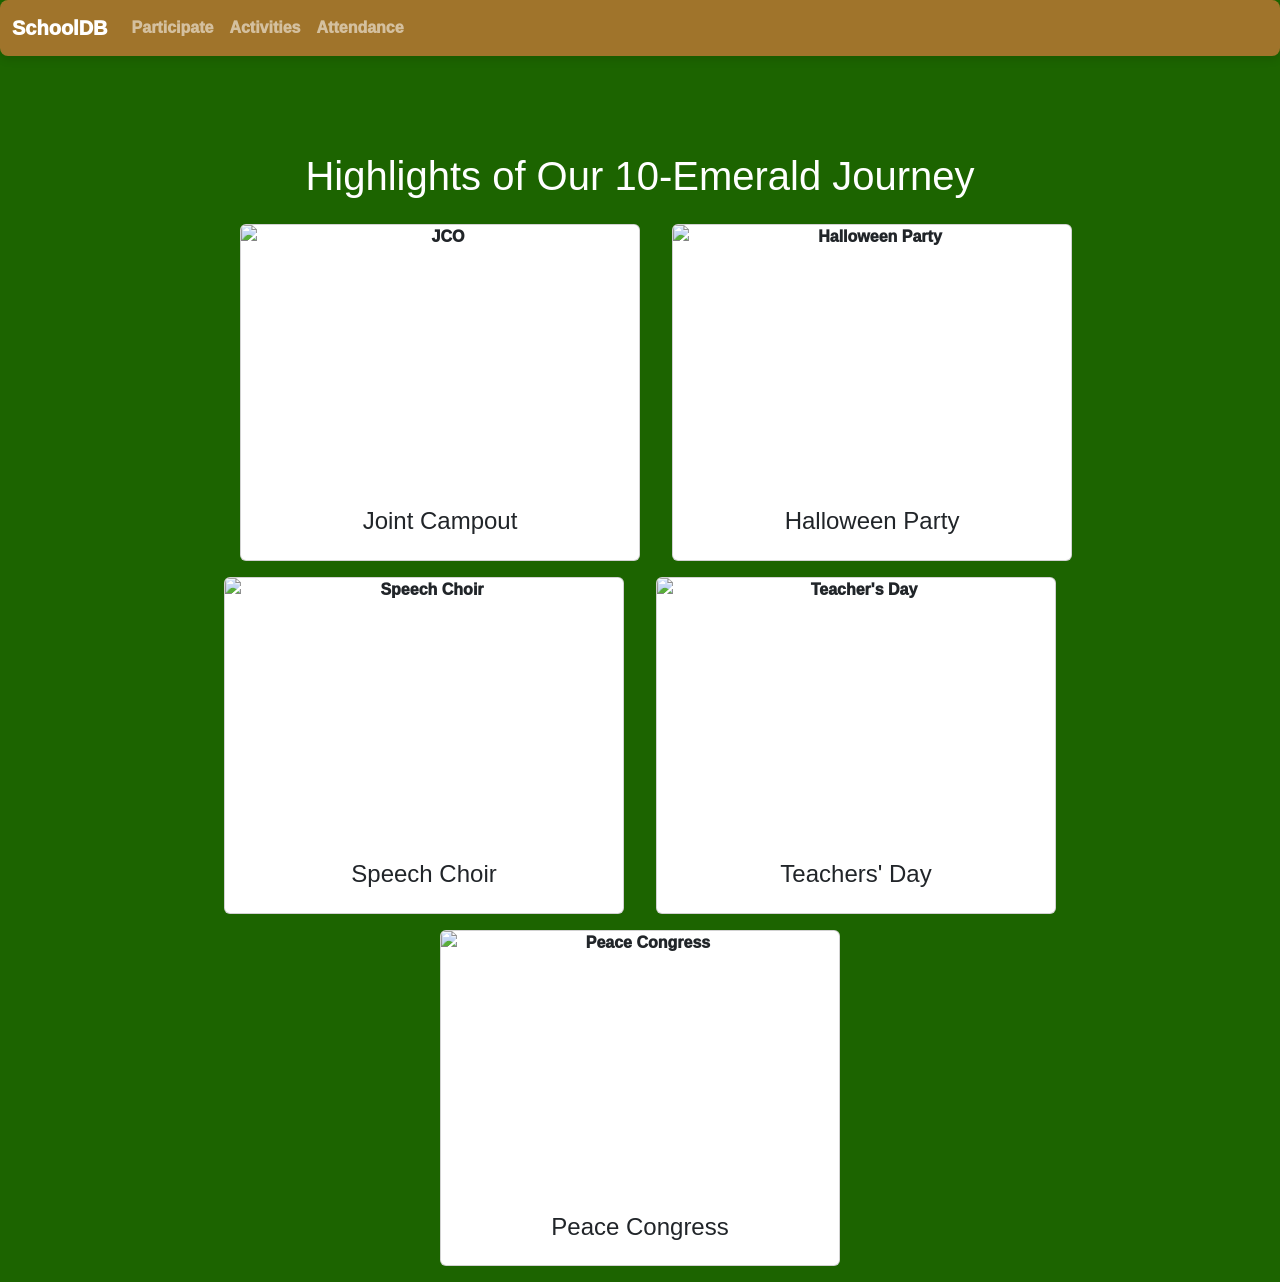
==== act.html @ 69338574 "Update act.html" ====
<!DOCTYPE html>
<html lang="en">
<head>
    <meta charset="UTF-8">
    <meta name="viewport" content="width=device-width, initial-scale=1.0">
    <title>10-Emerald Events</title>
	<link href="https://cdn.jsdelivr.net/npm/bootstrap@5.3.0-alpha1/dist/css/bootstrap.min.css" rel="stylesheet">
    <link rel="stylesheet" href="https://pyscript.net/releases/2024.3.1/core.css" />
    <link rel="stylesheet" href="https://cdnjs.cloudflare.com/ajax/libs/font-awesome/6.4.0/css/all.min.css">
    <script type="module" src="https://pyscript.net/releases/2024.3.1/core.js"></script>
    <link rel="stylesheet" type="text/css" href="style.css">
    <style>
        .boxini {
	background-color: rgb(221, 221, 221);
	padding: 0px;
	border: 1px solid #ce93d8 rgba(0, 0, 0, 0.1);
	border-radius: 8px;
	box-shadow: 0 4px 8px rgba(0, 0, 0, 0.1);
	margin-left: 175px;
	margin-right: 175px;
}
    </style>
</head>
<body>
    
<div class="nav">
    <nav class="navbar navbar-expand-lg navbar-dark">
        <div class="container">
            <a class="navbar-brand" href="index.html">SchoolDB</a>
            <button class="navbar-toggler" type="button" data-bs-toggle="collapse" data-bs-target="#navbarNav">
                <span class="navbar-toggler-icon"></span>
            </button>
            <div class="collapse navbar-collapse" id="navbarNav">
                <ul class="navbar-nav ms-auto">
                    <li class="nav-item">
                        <a class="nav-link" aria-current="page" href="index.html">Participate</a>
                    </li>
                    <li class="nav-item">
                        <a class="nav-link" href="act.html">Activities</a>
                    </li>
                    <li class="nav-item">
                        <a class="nav-link" href="att.html">Attendance</a>
                    </li>
                </ul>
            </div>
        </div>
    </nav>
    </div>
    <br><br><br><br>

    <h1 style="text-align: center;color:white;font-family:'Lucida Sans', 'Lucida Sans Regular', 'Lucida Grande', 'Lucida Sans Unicode', Geneva, Verdana, sans-serif;">Highlights of Our 10-Emerald Journey</h1>

    <div class="container mt-4">
        <div class="row text-center justify-content-center">
            <div class="col-auto mx-1 mb-3">

    </div>

    <div class="col-auto mx-1 mb-3">
        <div class="card" style=" width:400px">
            <img class="card-img-top" src="jco.HEIC" alt="JCO" style="width:100%; height: 266px;">
            <div class="card-body">
                <h4>Joint Campout</h4>
            </div>
        </div>
    </div>

    <div class="col-auto mx-1 mb-3">
        <div class="card" style=" width:400px">
            <img class="card-img-top" src="halloween.HEIC" alt="Halloween Party" style="width:100%; height: 266px;">
            <div class="card-body">
                <h4>Halloween Party</h4>
            </div>
        </div>
    </div>

    <div class="col-auto mx-1 mb-3">
        <div class="card" style=" width:400px">
            <img class="card-img-top" src="speechchoir.HEIC" alt="Speech Choir" style="width:100%; height: 266px;">
            <div class="card-body">
                <h4>Speech Choir</h4>
            </div>
        </div>
    </div>

    <div class="col-auto mx-1 mb-3">
        <div class="card" style=" width:400px">
            <img class="card-img-top" src="teachersday.HEIC" alt="Teacher's Day" style="width:100%; height:266px;">
            <div class="card-body">
                <h4>Teachers' Day</h4>
            </div>
        </div>
    </div>

    <div class="col-auto mx-1 mb-3">
        <div class="card" style=" width:400px">
            <img class="card-img-top" src="peacecongress.HEIC" alt="Peace Congress" style="width:100%; height:266px;">
            <div class="card-body">
                <h4>Peace Congress</h4>
            </div>
        </div>
    </div>
        <br>
    </div>

 <script src="https://cdn.jsdelivr.net/npm/bootstrap@5.3.0-alpha1/dist/js/bootstrap.bundle.min.js"></script>
		
</body>
</html>
---- style.css ----
body{
    background-color: rgb(28, 100, 0);
    align-items: center;
    background-image: url(bg.png);
    background-position: fixed;
    font: 1000 16px/1.5 exo, ubuntu, "segoe ui", helvetica, arial, sans-serif;
    background: linear-gradient(
            270deg,
            darkgreen,
            darkred,
            darkblue,
            
        );
    background-size: 1400% 1400%;

        /* Animation */
    animation: rainbow 5s ease infinite;
}

*{
  margin: 0;
  padding: 0;
}
section{
  position: relative;
  width: 100%;
  height: 100vh;
      background: linear-gradient(
            270deg,
             darkgreen,
            darkred,
            darkblue,
        );
    background-size: 1400% 1400%;

        /* Animation */
    animation: rainbow 5s ease infinite;
  overflow: hidden;
}
section .air{
  position: absolute;
  bottom: 0;
  left: 0;
  width: 100%;
  height: 100px;
  background: url(https://1.bp.blogspot.com/-xQUc-TovqDk/XdxogmMqIRI/AAAAAAAACvI/AizpnE509UMGBcTiLJ58BC6iViPYGYQfQCLcBGAsYHQ/s1600/wave.png);
  background-size: 1000px 100px
}
section .air.air1{
  animation: wave 30s linear infinite;
  z-index: 1000;
  opacity: 1;
  animation-delay: 0s;
  bottom: 0;
}
section .air.air2{
  animation: wave2 15s linear infinite;
  z-index: 999;
  opacity: 0.5;
  animation-delay: -5s;
  bottom: 10px;
}
section .air.air3{
  animation: wave 30s linear infinite;
  z-index: 998;
  opacity: 0.2;
  animation-delay: -2s;
  bottom: 15px;
}
section .air.air4{
  animation: wave2 5s linear infinite;
  z-index: 997;
  opacity: 0.7;
  animation-delay: -5s;
  bottom: 20px;
}
@keyframes wave{
  0%{
    background-position-x: 0px; 
  }
  100%{
    background-position-x: 1000px; 
  }
}
@keyframes wave2{
  0%{
    background-position-x: 0px; 
  }
  100%{
    background-position-x: -1000px; 
  }
}

.cube {
  position: absolute;
  top: 80vh;
  left: 45vw;
  width: 10px;
  height: 10px;
  border: solid 1px #003398a1;
  transform-origin: top left;
  transform: scale(0) rotate(0deg) translate(-50%, -50%);
  -webkit-animation: cube 12s ease-in forwards infinite;
          animation: cube 12s ease-in forwards infinite;
}
.cube:nth-child(2n) {
  border-color: #0051f4a0;
}
.cube:nth-child(2) {
  -webkit-animation-delay: 2s;
          animation-delay: 2s;
  left: 25vw;
  top: 40vh;
}
.cube:nth-child(3) {
  -webkit-animation-delay: 4s;
          animation-delay: 4s;
  left: 75vw;
  top: 50vh;
}
.cube:nth-child(4) {
  -webkit-animation-delay: 6s;
          animation-delay: 6s;
  left: 90vw;
  top: 10vh;
}
.cube:nth-child(5) {
  -webkit-animation-delay: 8s;
          animation-delay: 8s;
  left: 10vw;
  top: 85vh;
}
.cube:nth-child(6) {
  -webkit-animation-delay: 10s;
          animation-delay: 10s;
  left: 50vw;
  top: 10vh;
}

@-webkit-keyframes cube {
  from {
    transform: scale(0) rotate(0deg) translate(-50%, -50%);
    opacity: 1;
  }
  to {
    transform: scale(20) rotate(960deg) translate(-50%, -50%);
    opacity: 0;
  }
}

@keyframes cube {
  from {
    transform: scale(0) rotate(0deg) translate(-50%, -50%);
    opacity: 1;
  }
  to {
    transform: scale(20) rotate(960deg) translate(-50%, -50%);
    opacity: 0;
  }
}


@keyframes rainbow {
    0% { background-position: 0% 50%; }
    50% { background-position: 100% 50%; }
    100% { background-position: 0% 50%; }
}

.box{
    background-color: rgba(255, 255, 255, 0.67);
    align-items: center;
    margin-left: 200px;
    margin-right: 200px;
    margin-top: 50px;
    margin-bottom: 50px;
    padding: 0px;
	border: 1px solid #ce93d8 rgba(0, 0, 0, 0.1);
	border-radius: 8px;
	box-shadow: 0 4px 8px rgba(0, 0, 0, 0.1);
    animation: snowfall 5s linear infinite;

}
.nav{
    background-color: rgba(224, 125, 64, 0.674);
    padding: 0px;
	border: 1px solid #ce93d8 rgba(0, 0, 0, 0.1);
	border-radius: 8px;
	box-shadow: 0 4px 8px rgba(0, 0, 0, 0.1);
}
.ss{
    text-align: center;
    margin-bottom: 20px;
}
.boxini{
    background-color: rgb(222, 176, 176);
    align-items: center;
    margin-left: 25px;
    margin-right: 25px;
    margin-top: 20px;
    padding: 0px;
    border: 1px solid #ce93d8 rgba(0, 0, 0, 0.1);
    border-radius: 8px;
    box-shadow: 0 4px 8px rgba(0, 0, 0, 0.1);
    text-align: center;
}
.box2{
    background-color: white;
    align-items: center;
    margin-left: 200px;
    margin-right: 200px;
    margin-top: 20px;
    padding: 0px;
    border: 1px solid #ce93d8 rgba(0, 0, 0, 0.1);
    border-radius: 8px;
    box-shadow: 0 4px 8px rgba(0, 0, 0, 0.1);

}
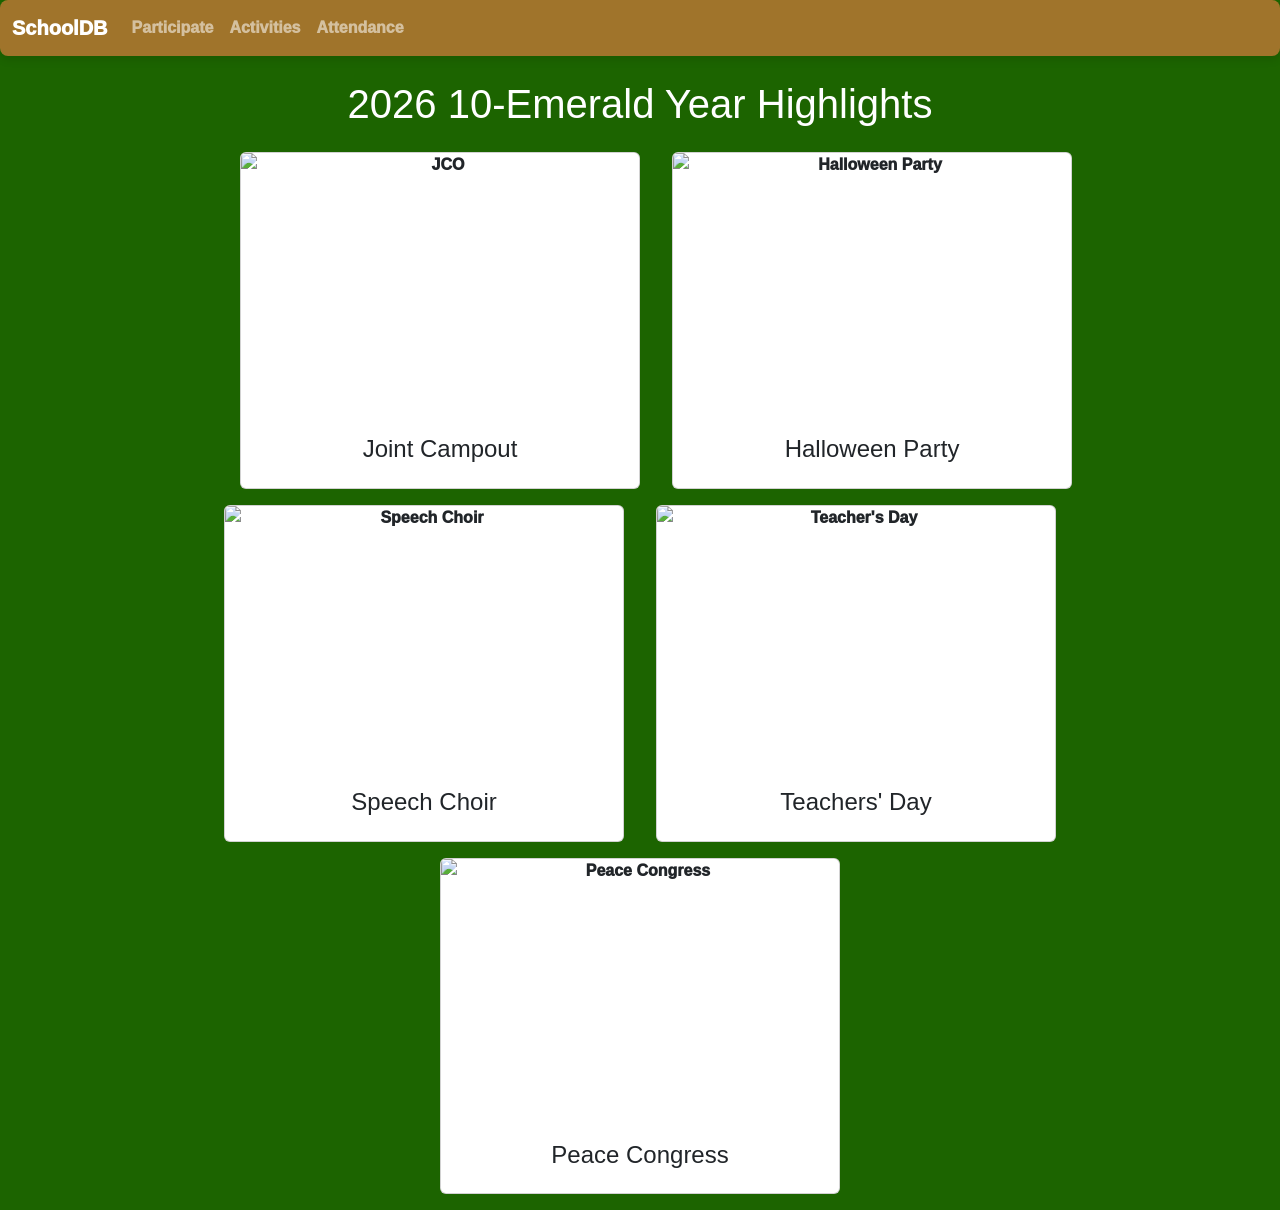
==== commit 192044a1: "Update act.html" ====
--- a/act.html
+++ b/act.html
@@ -21,7 +21,7 @@
 }
     </style>
 </head>
-<body>
+<body class="blue-theme">
     
 <div class="nav">
     <nav class="navbar navbar-expand-lg navbar-dark">
@@ -46,9 +46,9 @@
         </div>
     </nav>
     </div>
-    <br><br><br><br>
+    <br>
 
-    <h1 style="text-align: center;color:white;font-family:'Lucida Sans', 'Lucida Sans Regular', 'Lucida Grande', 'Lucida Sans Unicode', Geneva, Verdana, sans-serif;">Highlights of Our 10-Emerald Journey</h1>
+    <h1 style="text-align: center;color:white;font-family:helvetica, arial, sans-serif;">2026 10-Emerald Year Highlights</h1>
 
     <div class="container mt-4">
         <div class="row text-center justify-content-center">
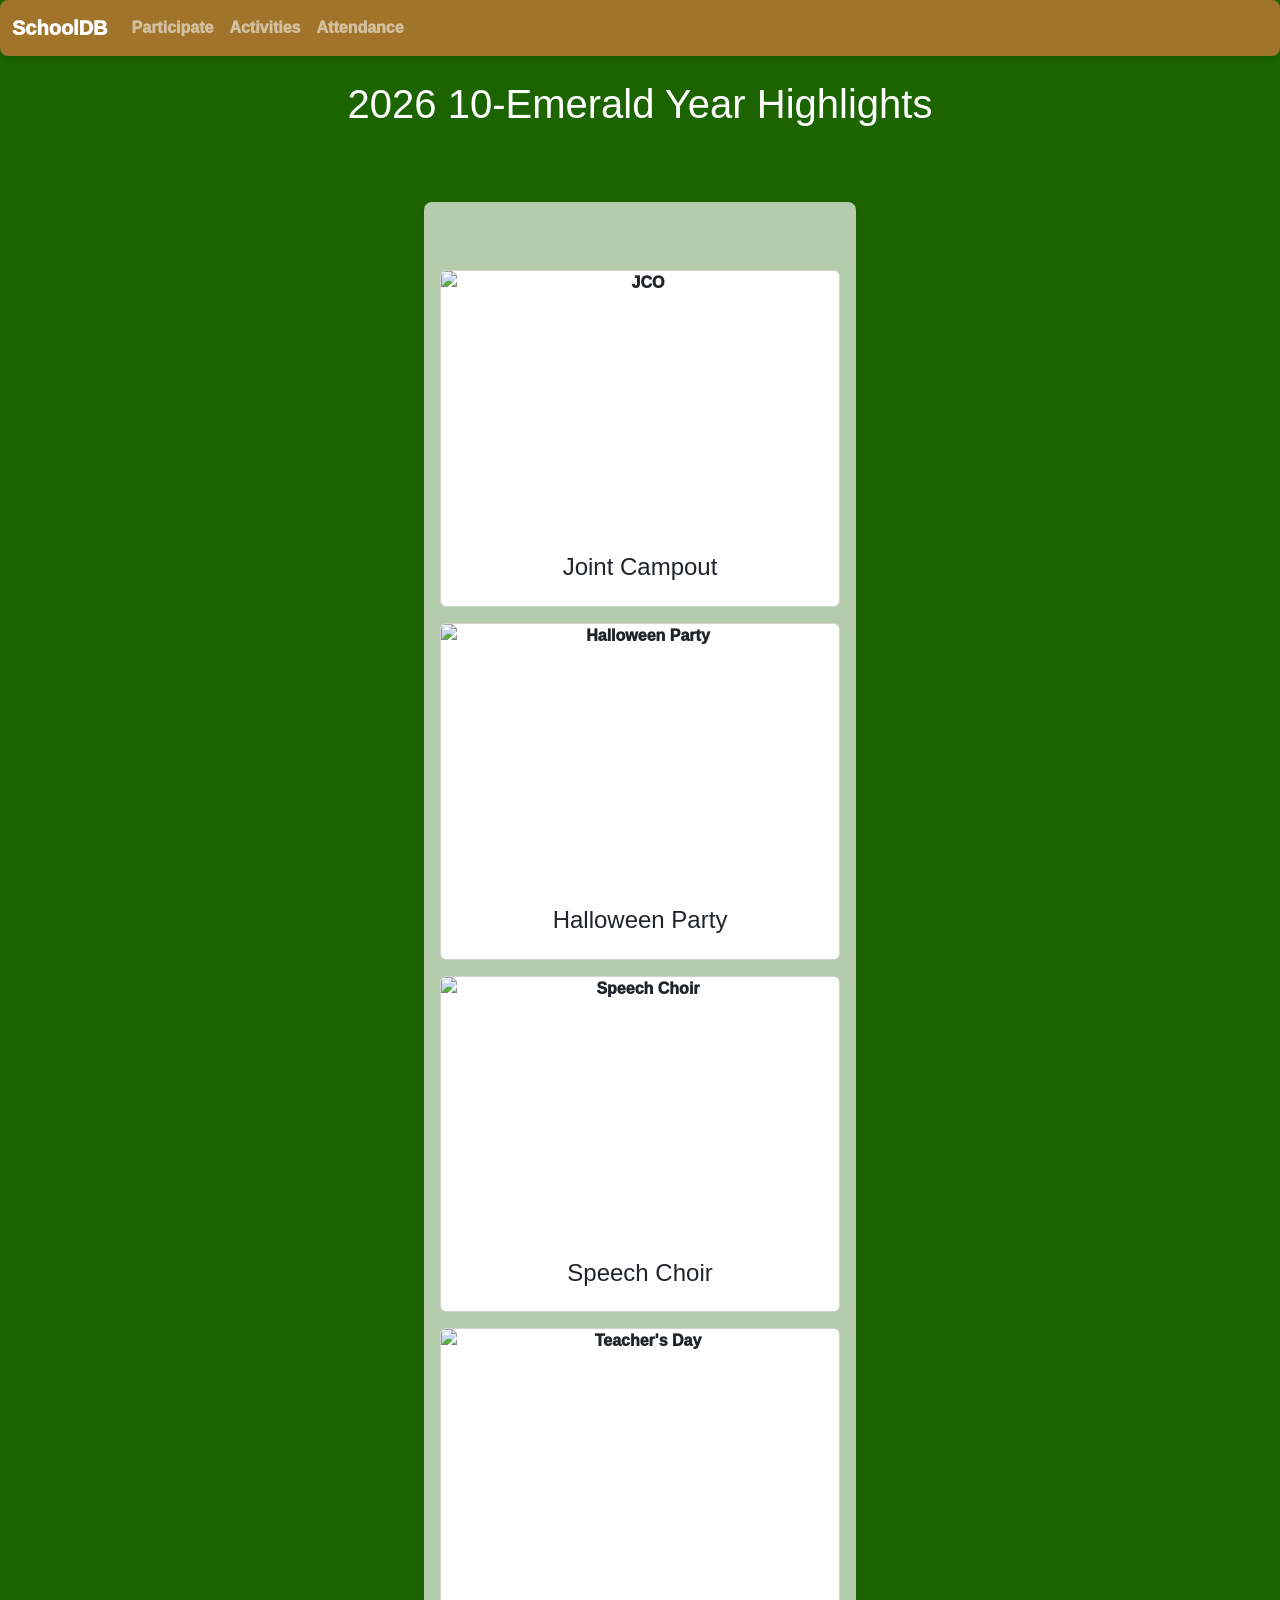
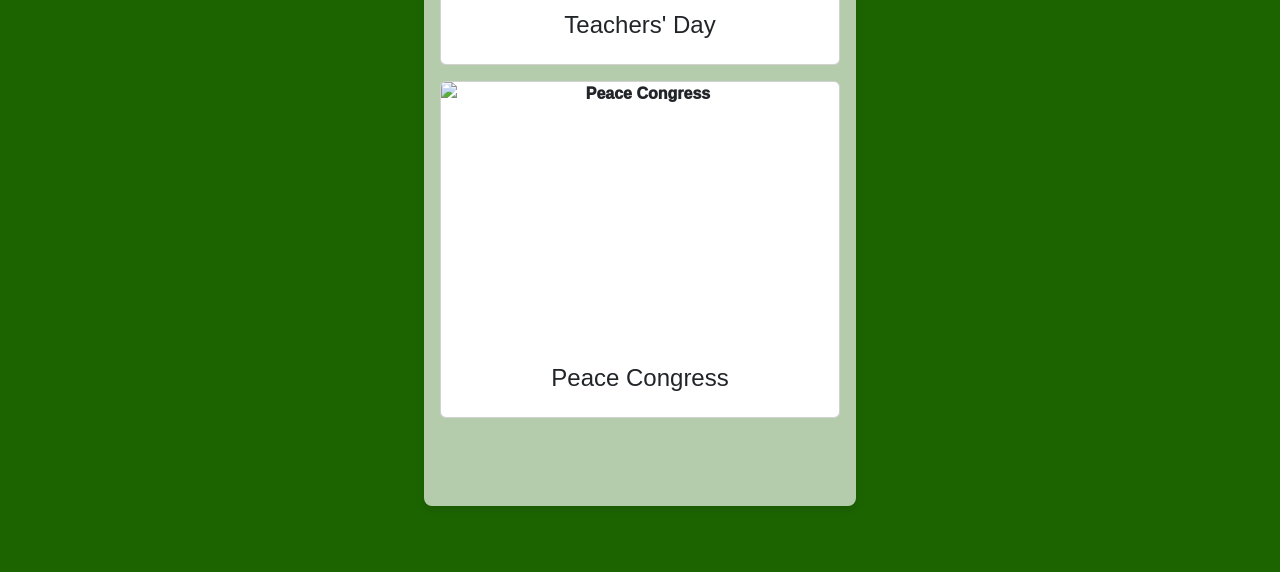
==== commit 70006bdf: "Update act.html" ====
--- a/act.html
+++ b/act.html
@@ -54,6 +54,10 @@
         <div class="row text-center justify-content-center">
             <div class="col-auto mx-1 mb-3">
 
+				<div class="box">
+    <div class="container-fluid py-5">
+    <div class="ss">
+
     </div>
 
     <div class="col-auto mx-1 mb-3">
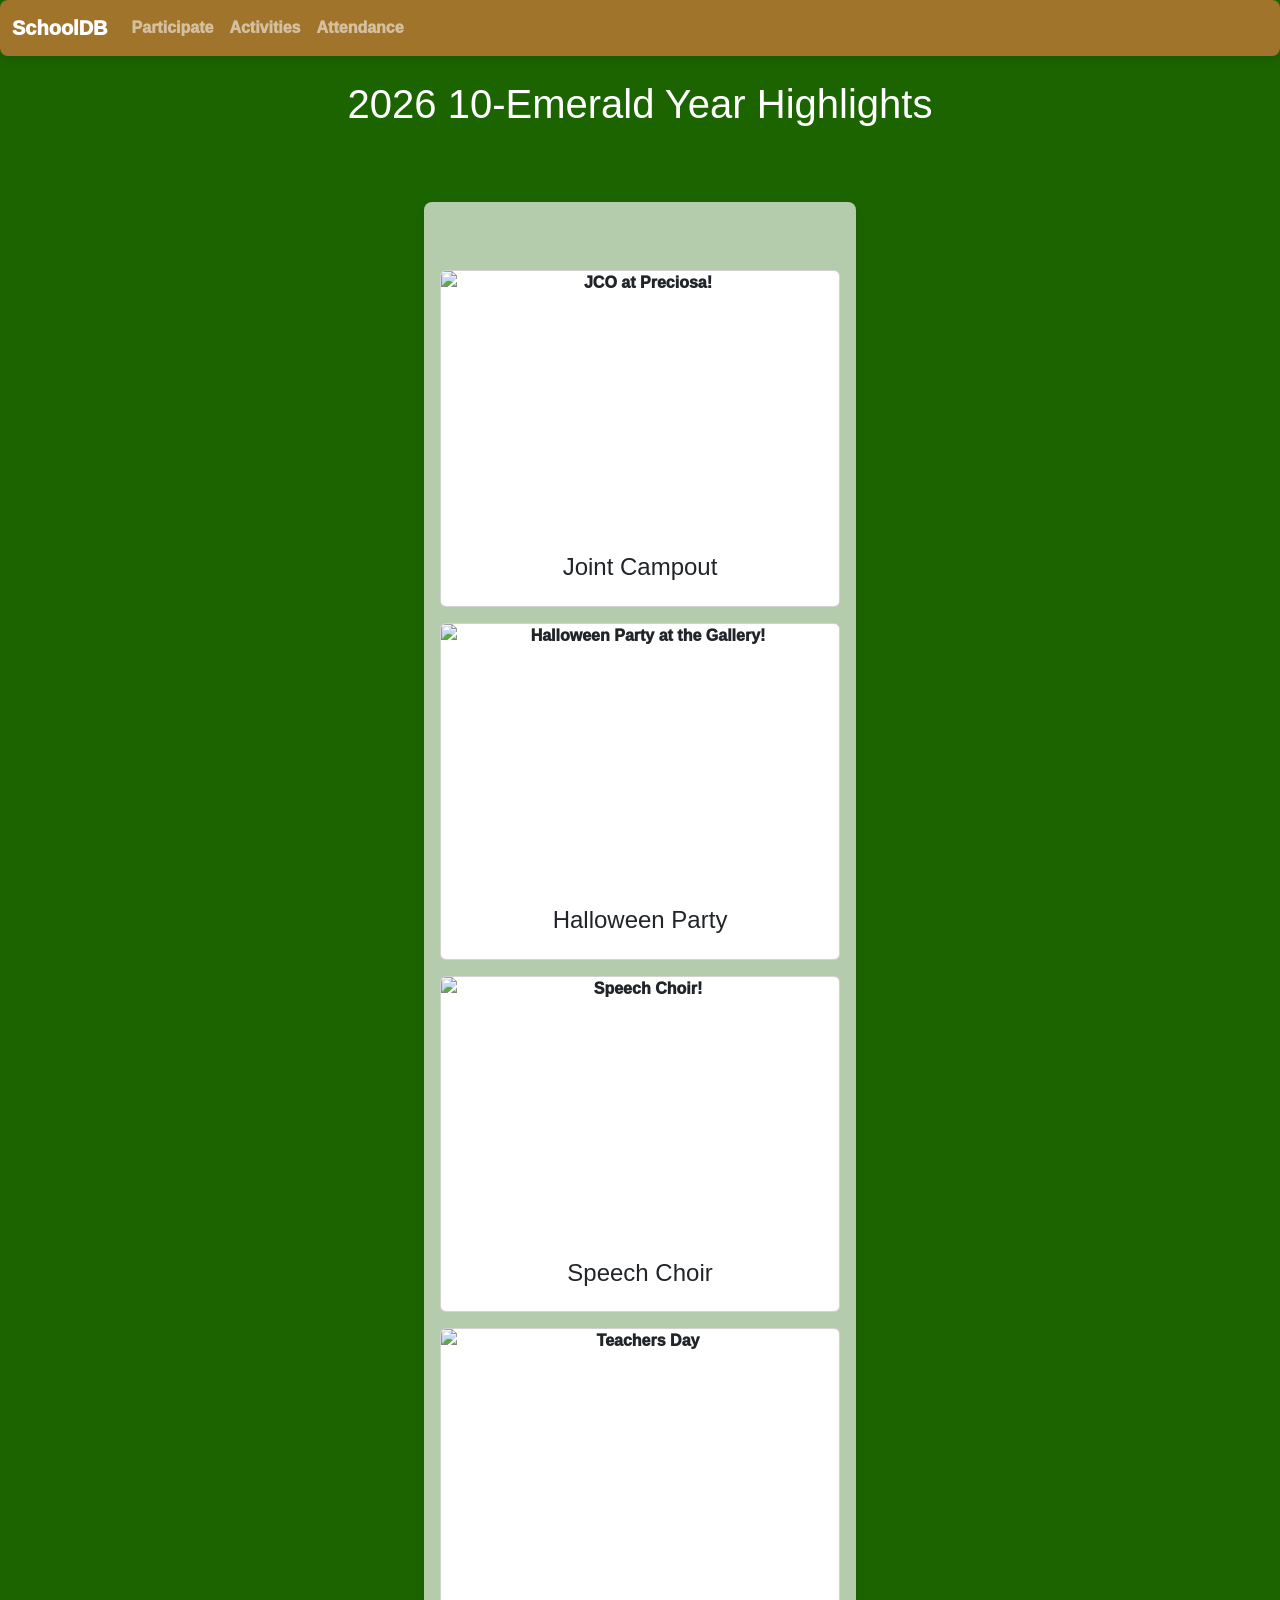
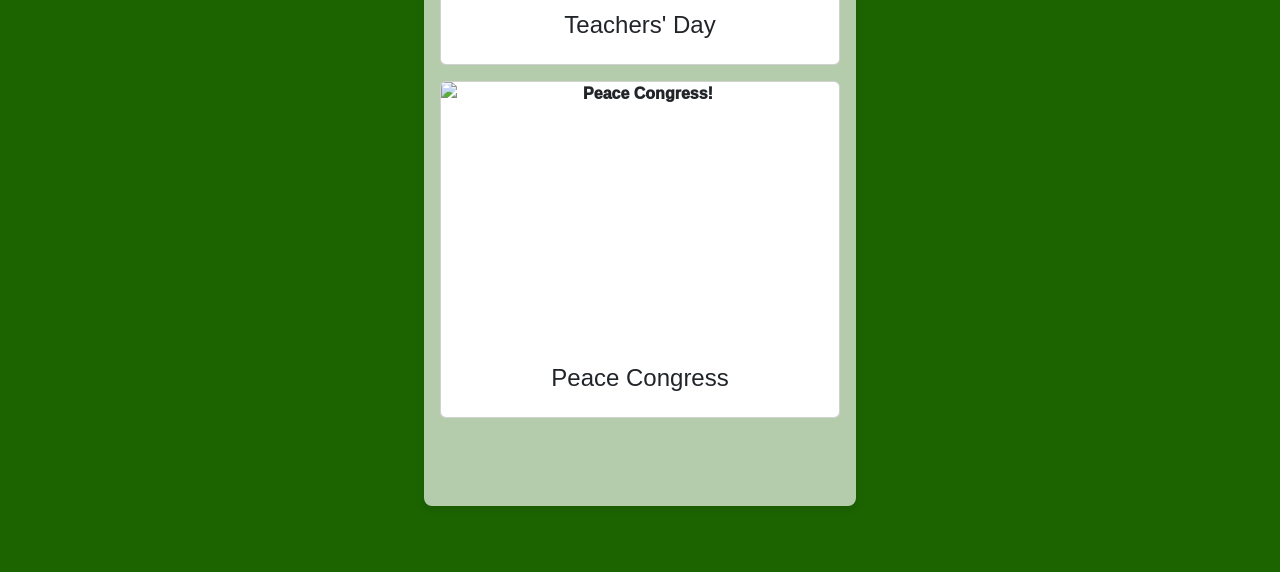
==== commit 834e8361: "Update act.html" ====
--- a/act.html
+++ b/act.html
@@ -62,7 +62,7 @@
 
     <div class="col-auto mx-1 mb-3">
         <div class="card" style=" width:400px">
-            <img class="card-img-top" src="jco.HEIC" alt="JCO" style="width:100%; height: 266px;">
+            <img class="card-img-top" src="JOINT_CAMPOUT.HEIC" alt="JCO at Preciosa!" style="width:100%; height: 266px;">
             <div class="card-body">
                 <h4>Joint Campout</h4>
             </div>
@@ -71,7 +71,7 @@
 
     <div class="col-auto mx-1 mb-3">
         <div class="card" style=" width:400px">
-            <img class="card-img-top" src="halloween.HEIC" alt="Halloween Party" style="width:100%; height: 266px;">
+            <img class="card-img-top" src="HALLOWEEN.HEIC" alt="Halloween Party at the Gallery!" style="width:100%; height: 266px;">
             <div class="card-body">
                 <h4>Halloween Party</h4>
             </div>
@@ -80,7 +80,7 @@
 
     <div class="col-auto mx-1 mb-3">
         <div class="card" style=" width:400px">
-            <img class="card-img-top" src="speechchoir.HEIC" alt="Speech Choir" style="width:100%; height: 266px;">
+            <img class="card-img-top" src="SPEECH_CHOIR.HEIC" alt="Speech Choir!" style="width:100%; height: 266px;">
             <div class="card-body">
                 <h4>Speech Choir</h4>
             </div>
@@ -89,7 +89,7 @@
 
     <div class="col-auto mx-1 mb-3">
         <div class="card" style=" width:400px">
-            <img class="card-img-top" src="teachersday.HEIC" alt="Teacher's Day" style="width:100%; height:266px;">
+            <img class="card-img-top" src="TEACHERS_DAY.HEIC" alt="Teachers Day" style="width:100%; height:266px;">
             <div class="card-body">
                 <h4>Teachers' Day</h4>
             </div>
@@ -98,7 +98,7 @@
 
     <div class="col-auto mx-1 mb-3">
         <div class="card" style=" width:400px">
-            <img class="card-img-top" src="peacecongress.HEIC" alt="Peace Congress" style="width:100%; height:266px;">
+            <img class="card-img-top" src="PEACE_CONGRESS.HEIC" alt="Peace Congress!" style="width:100%; height:266px;">
             <div class="card-body">
                 <h4>Peace Congress</h4>
             </div>
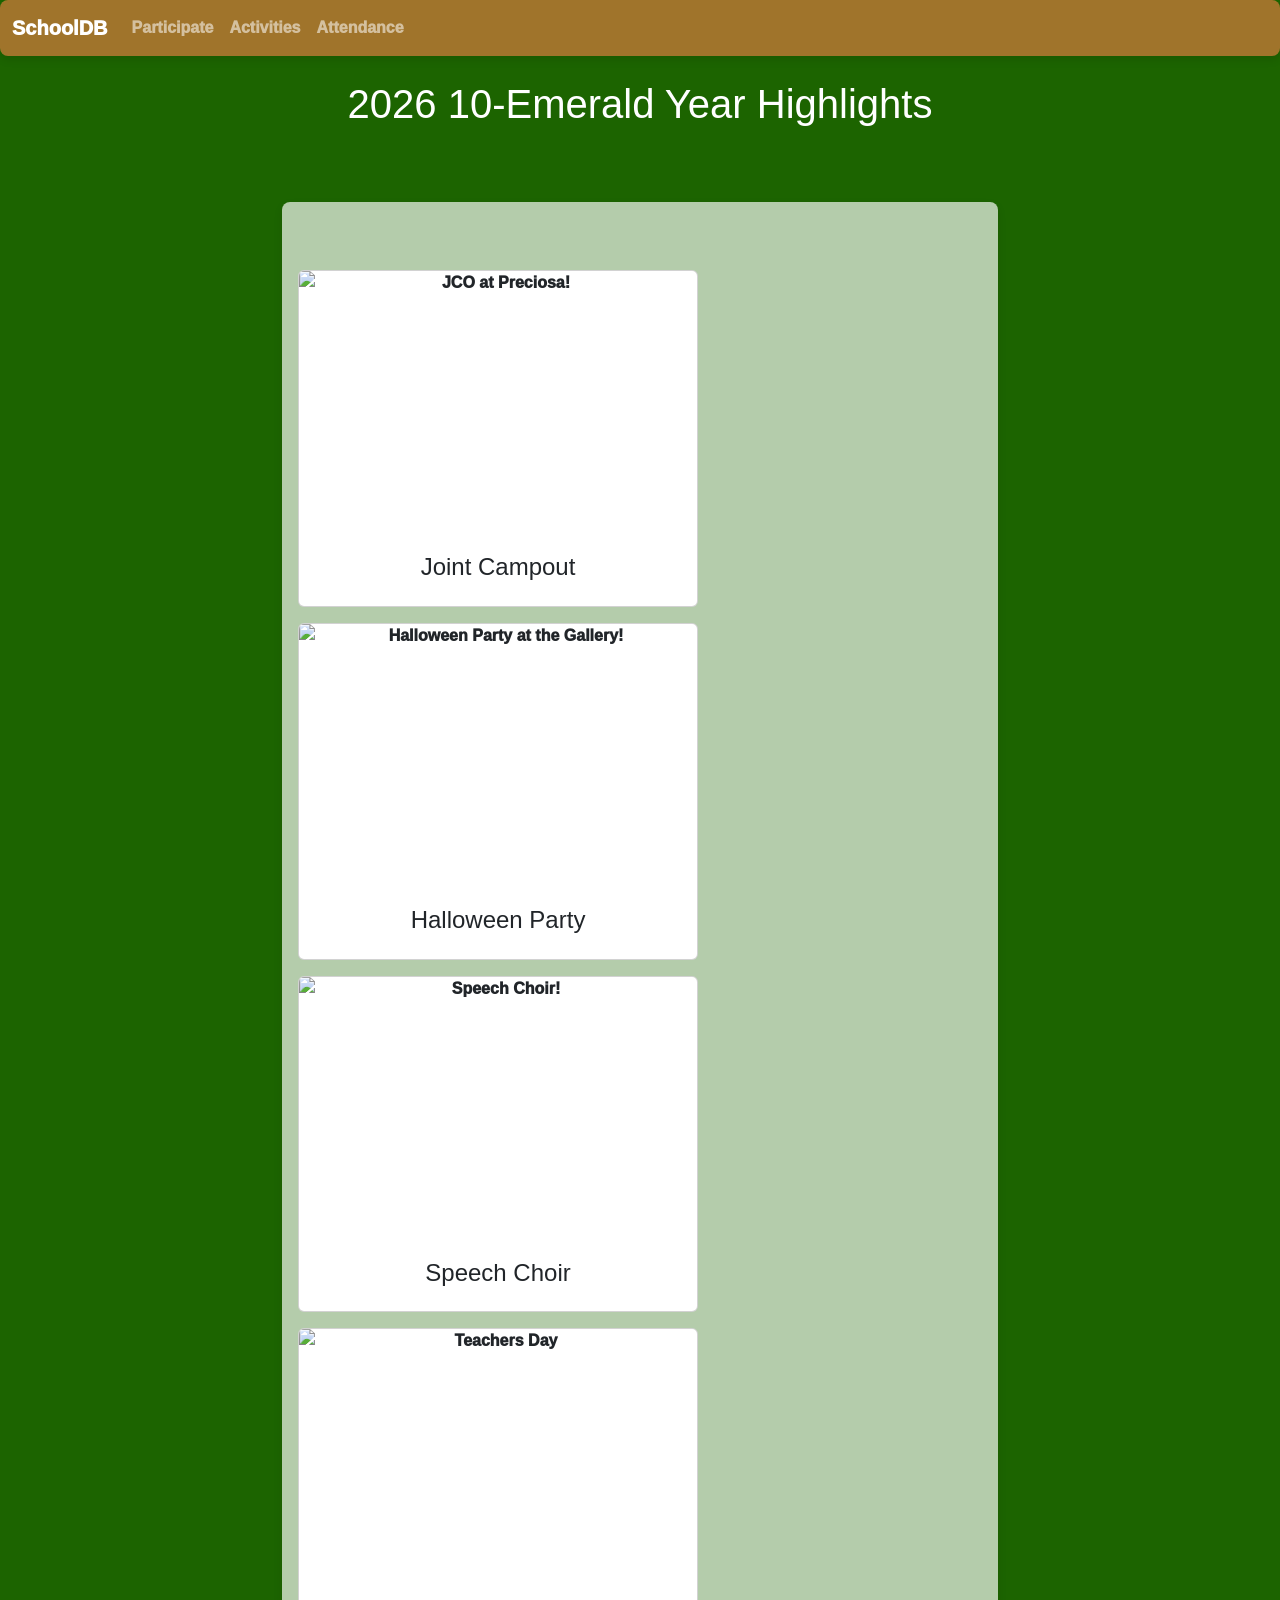
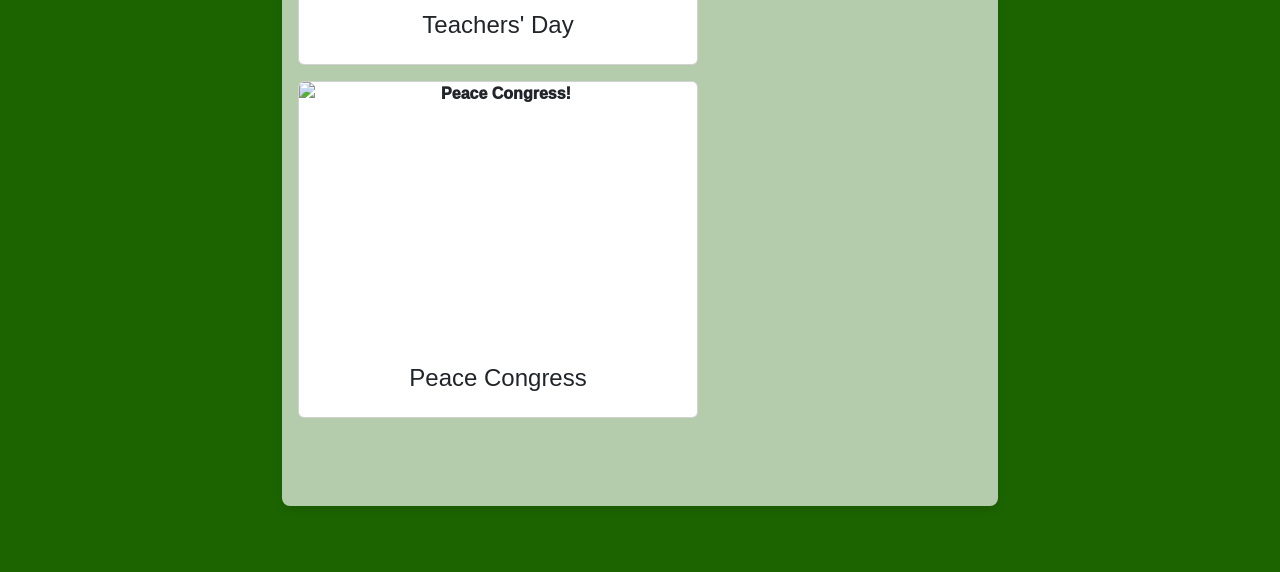
==== commit ae67e3c9: "Update act.html" ====
--- a/act.html
+++ b/act.html
@@ -59,7 +59,7 @@
     <div class="ss">
 
     </div>
-
+	<div class="row">
     <div class="col-auto mx-1 mb-3">
         <div class="card" style=" width:400px">
             <img class="card-img-top" src="JOINT_CAMPOUT.HEIC" alt="JCO at Preciosa!" style="width:100%; height: 266px;">
@@ -86,7 +86,8 @@
             </div>
         </div>
     </div>
-
+	</div>
+	<div class="row">
     <div class="col-auto mx-1 mb-3">
         <div class="card" style=" width:400px">
             <img class="card-img-top" src="TEACHERS_DAY.HEIC" alt="Teachers Day" style="width:100%; height:266px;">
@@ -104,6 +105,7 @@
             </div>
         </div>
     </div>
+	</div>
         <br>
     </div>
 
